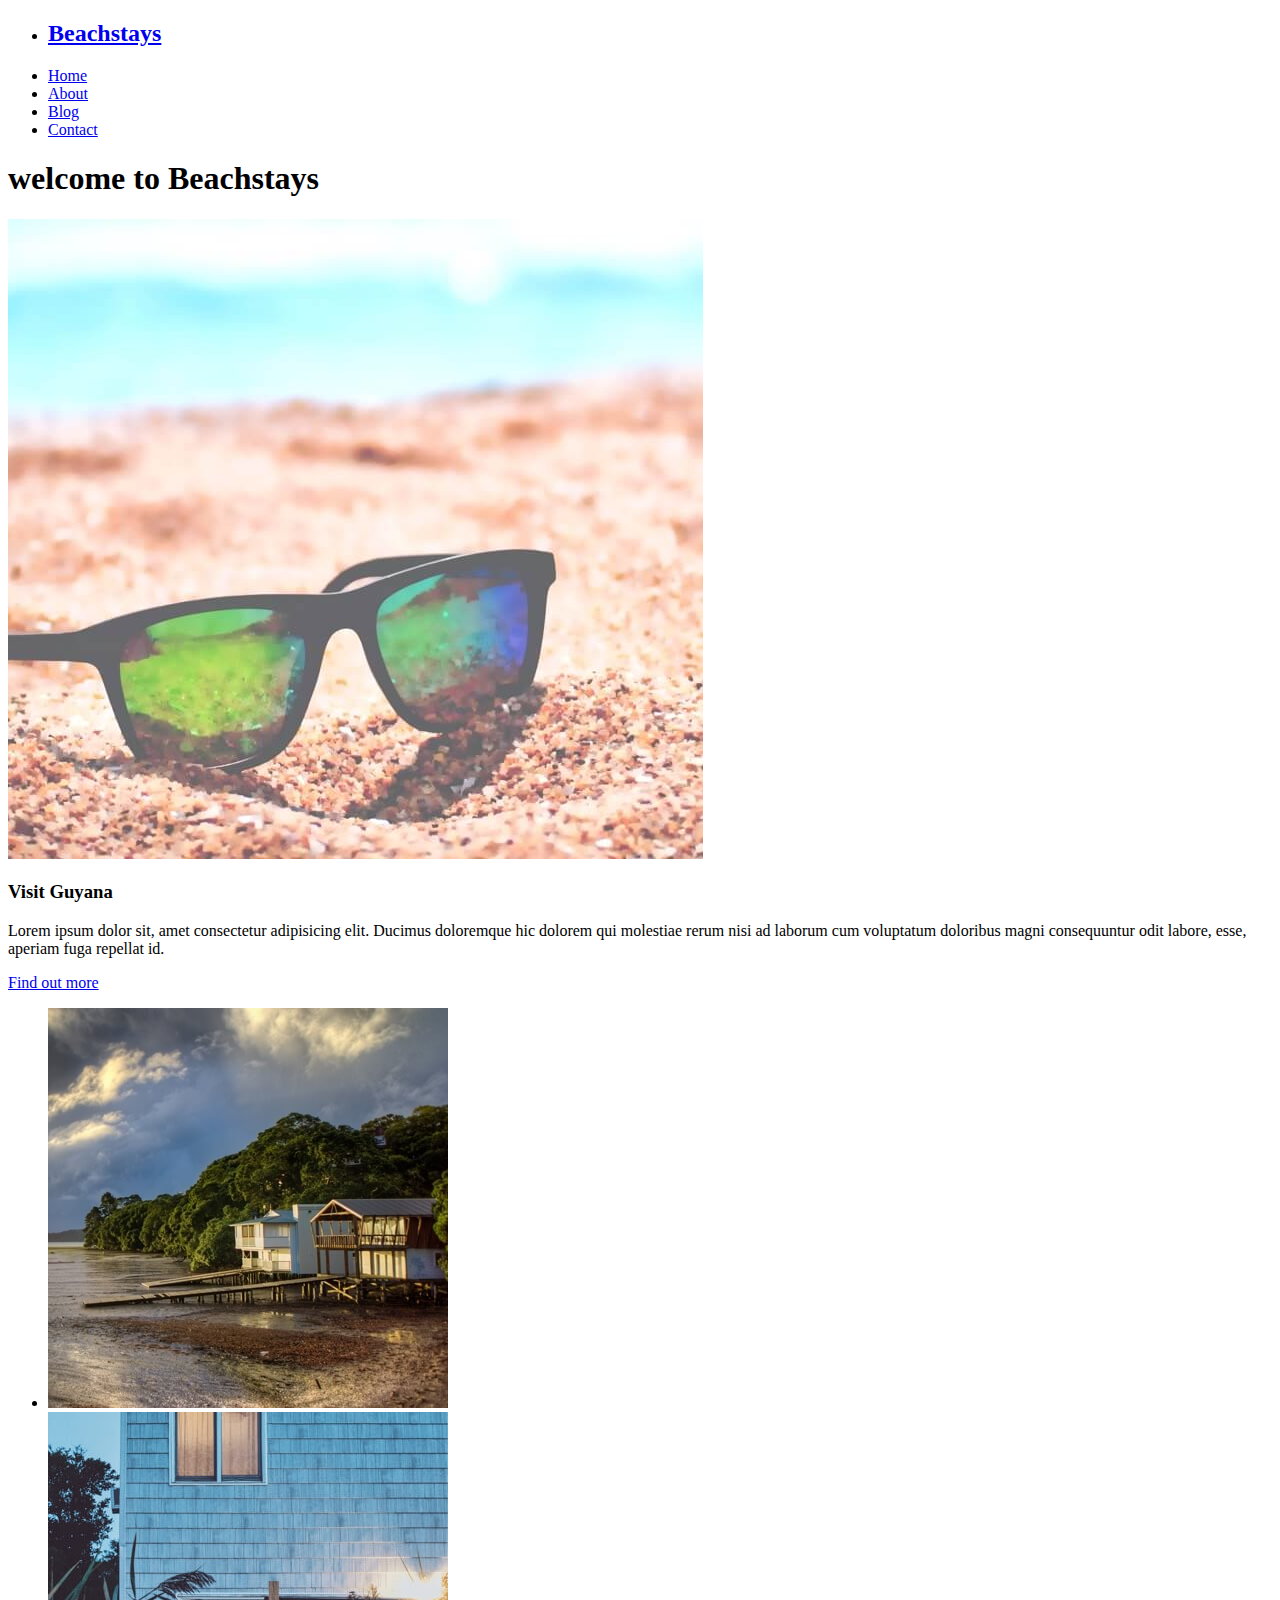
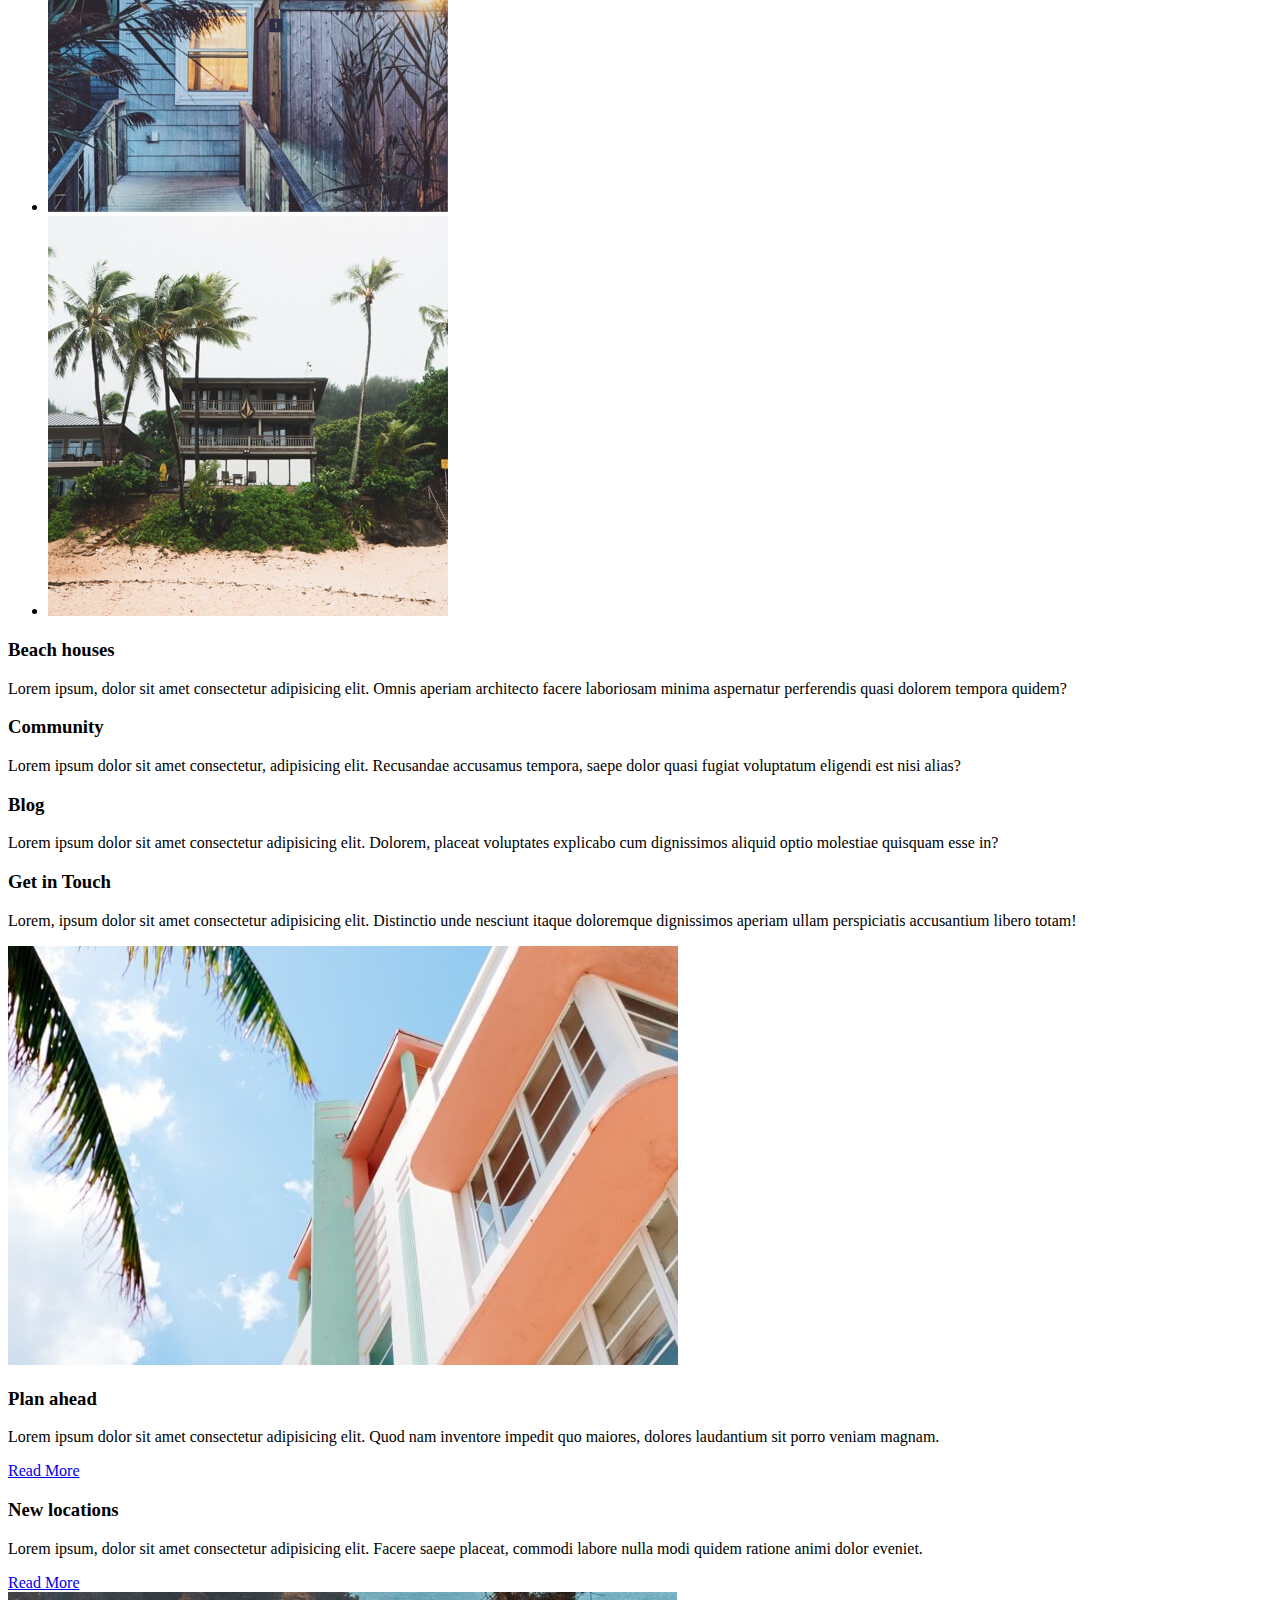
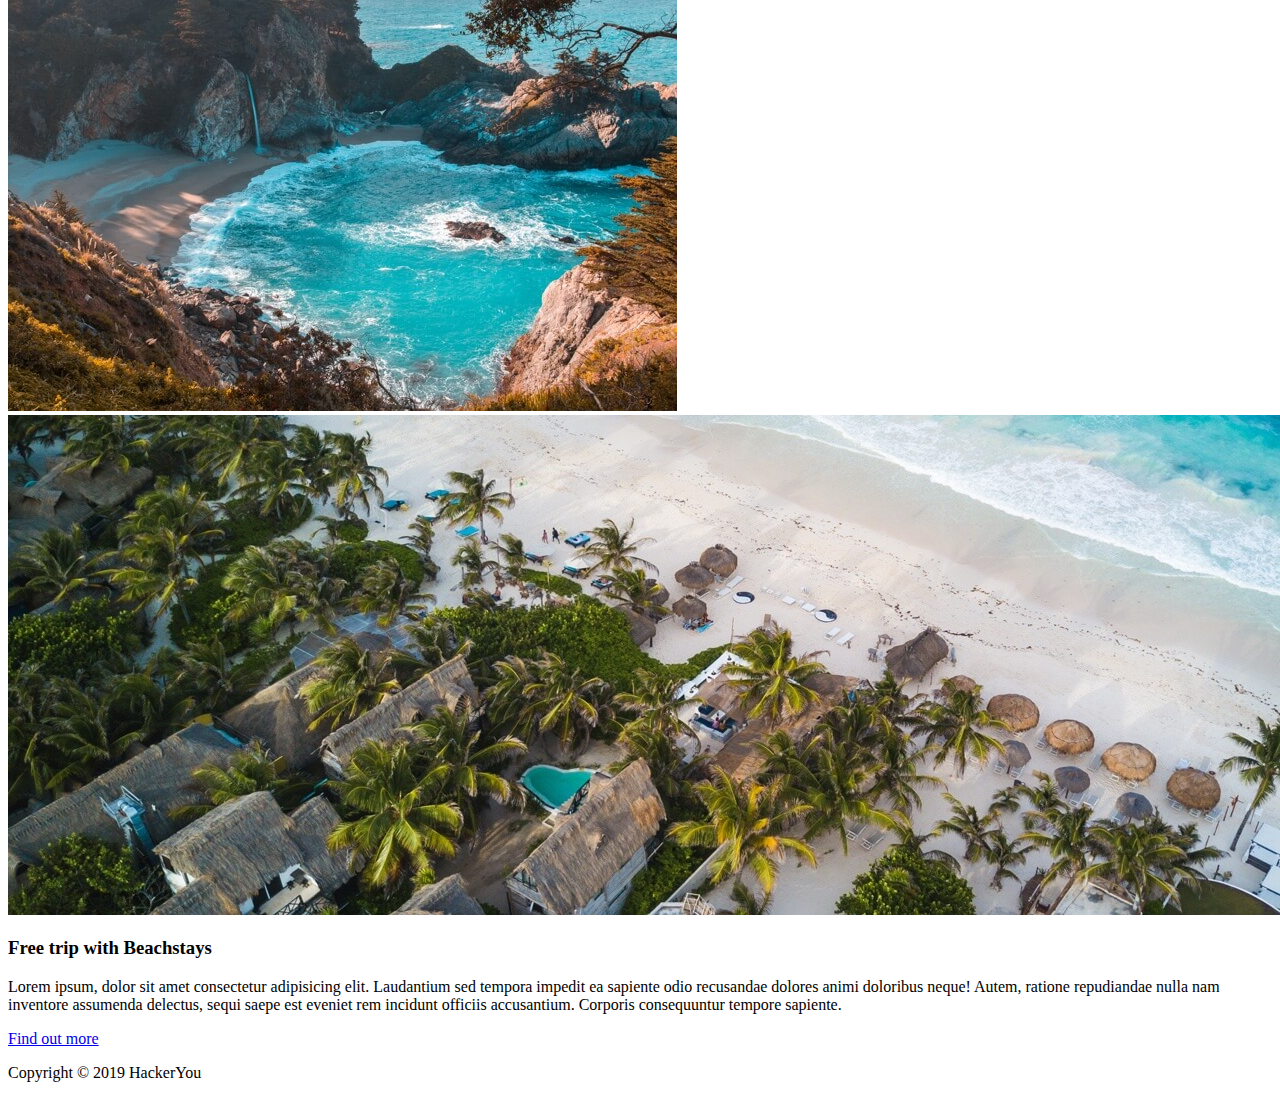
==== index.html @ f2daeaa5 "index.html for homepage completed" ====
<!DOCTYPE html>
<html lang="en">
<head>
  <meta charset="UTF-8">
  <meta http-equiv="X-UA-Compatible" content="IE=edge">
  <meta name="viewport" content="width=device-width, initial-scale=1.0">
  <title>Welcome to Beach Stays</title>
</head>
<body>
  
  <header> <!-- HEADER start -->
    <nav> <!-- NAV start -->
      <ul>
        <li><a href="#"><h2>Beachstays</h2></a></li>
        <li><a href="#">Home</a></li>
        <li><a href="#">About</a></li>
        <li><a href="#">Blog</a></li>
        <li><a href="#">Contact</a></li>
      </ul>
    </nav> <!-- NAV end -->
    <h1>welcome to <span>Beachstays</span></h1>
    <div> <!-- header img START -->
      <img src="./beachImages/header-box.jpg" alt="black-framed green-mirrored sunglasses on sandy beach">
    </div> <!-- header img END -->
  </header> <!-- HEADER end -->

  <main> <!-- MAIN starts -->
    <section class="guyana"> <!-- section Visit Guyana STARTS  -->
      <h3>Visit Guyana</h3>
      <p>Lorem ipsum dolor sit, amet consectetur adipisicing elit. Ducimus doloremque hic dolorem qui molestiae rerum nisi ad laborum cum voluptatum doloribus magni consequuntur odit labore, esse, aperiam fuga repellat id.</p>
      <a href="#">Find out more</a>
    </section> <!-- section Visit Guyana ENDS  -->

    <section class="gallery"> <!-- section gallery STARTS   -->
      <ul>
        <li><img src="./beachImages/gallery-image1.jpg" alt="white beach house with dock along the shoreline"></li>
        <li><img src="./beachImages/gallery-image2.jpg" alt="entrance to a beach house at dusk"></li>
        <li><img src="./beachImages/gallery-image3.jpg" alt="backside view from the beach of 3 level beach house"></li>
      </ul>
      </section> <!-- section gallery ENDS  -->

    <section class="iconsDetails"> <!-- section icons details START -->
      <div>
        <h3><i></i>Beach houses</h3>
        <p>Lorem ipsum, dolor sit amet consectetur adipisicing elit. Omnis aperiam architecto facere laboriosam minima aspernatur perferendis quasi dolorem tempora quidem?</p>
      </div>
      <div>
        <h3><i></i>Community</h3>
        <p>Lorem ipsum dolor sit amet consectetur, adipisicing elit. Recusandae accusamus tempora, saepe dolor quasi fugiat voluptatum eligendi est nisi alias?</p>
      </div>
      <div>
        <h3><i></i>Blog</h3>
        <p>Lorem ipsum dolor sit amet consectetur adipisicing elit. Dolorem, placeat voluptates explicabo cum dignissimos aliquid optio molestiae quisquam esse in?</p>
      </div>
      <div>
        <h3><i></i>Get in Touch</h3>
        <p>Lorem, ipsum dolor sit amet consectetur adipisicing elit. Distinctio unde nesciunt itaque doloremque dignissimos aperiam ullam perspiciatis accusantium libero totam!</p>
      </div>
    </section> <!-- section icons details ENDS -->

    <section class="plan"> <!-- section plan STARTS  -->
      <div><img src="./beachImages/left-image.jpg" alt="peach and turquoise building"></div>
      <div>
        <h3>Plan ahead</h3>
        <p>Lorem ipsum dolor sit amet consectetur adipisicing elit. Quod nam inventore impedit quo maiores, dolores laudantium sit porro veniam magnam.</p>
        <a href="#">Read More</a>
      </div>
      <div>
        <h3>New locations</h3>
        <p>Lorem ipsum, dolor sit amet consectetur adipisicing elit. Facere saepe placeat, commodi labore nulla modi quidem ratione animi dolor eveniet.</p>
        <a href="#">Read More</a>
      </div>
      <div><img src="./beachImages/right-image.jpg" alt="ocean shoreline views from above"></div>
    </section><!-- section plan ENDS -->

    <section class="contest"> <!-- section contest STARTS -->
      <div><img src="./beachImages/banner-image.jpg" alt="beach shoreline with huts and blue ocean"></div>
      <div>
        <h3>Free trip with Beachstays</h3>
        <p>Lorem ipsum, dolor sit amet consectetur adipisicing elit. Laudantium sed tempora impedit ea sapiente odio recusandae dolores animi doloribus neque! Autem, ratione repudiandae nulla nam inventore assumenda delectus, sequi saepe est eveniet rem incidunt officiis accusantium. Corporis consequuntur tempore sapiente.</p>
        <a href="#">Find out more</a>
      </div>
    </section><!-- section contest ENDS  -->

  </main> <!-- MAIN ends -->

  <footer> <!-- FOOTER starts  -->
    <p>Copyright &copy; 2019 HackerYou</p>
  </footer> <!-- FOOTER ends -->
  
</body>

</html>
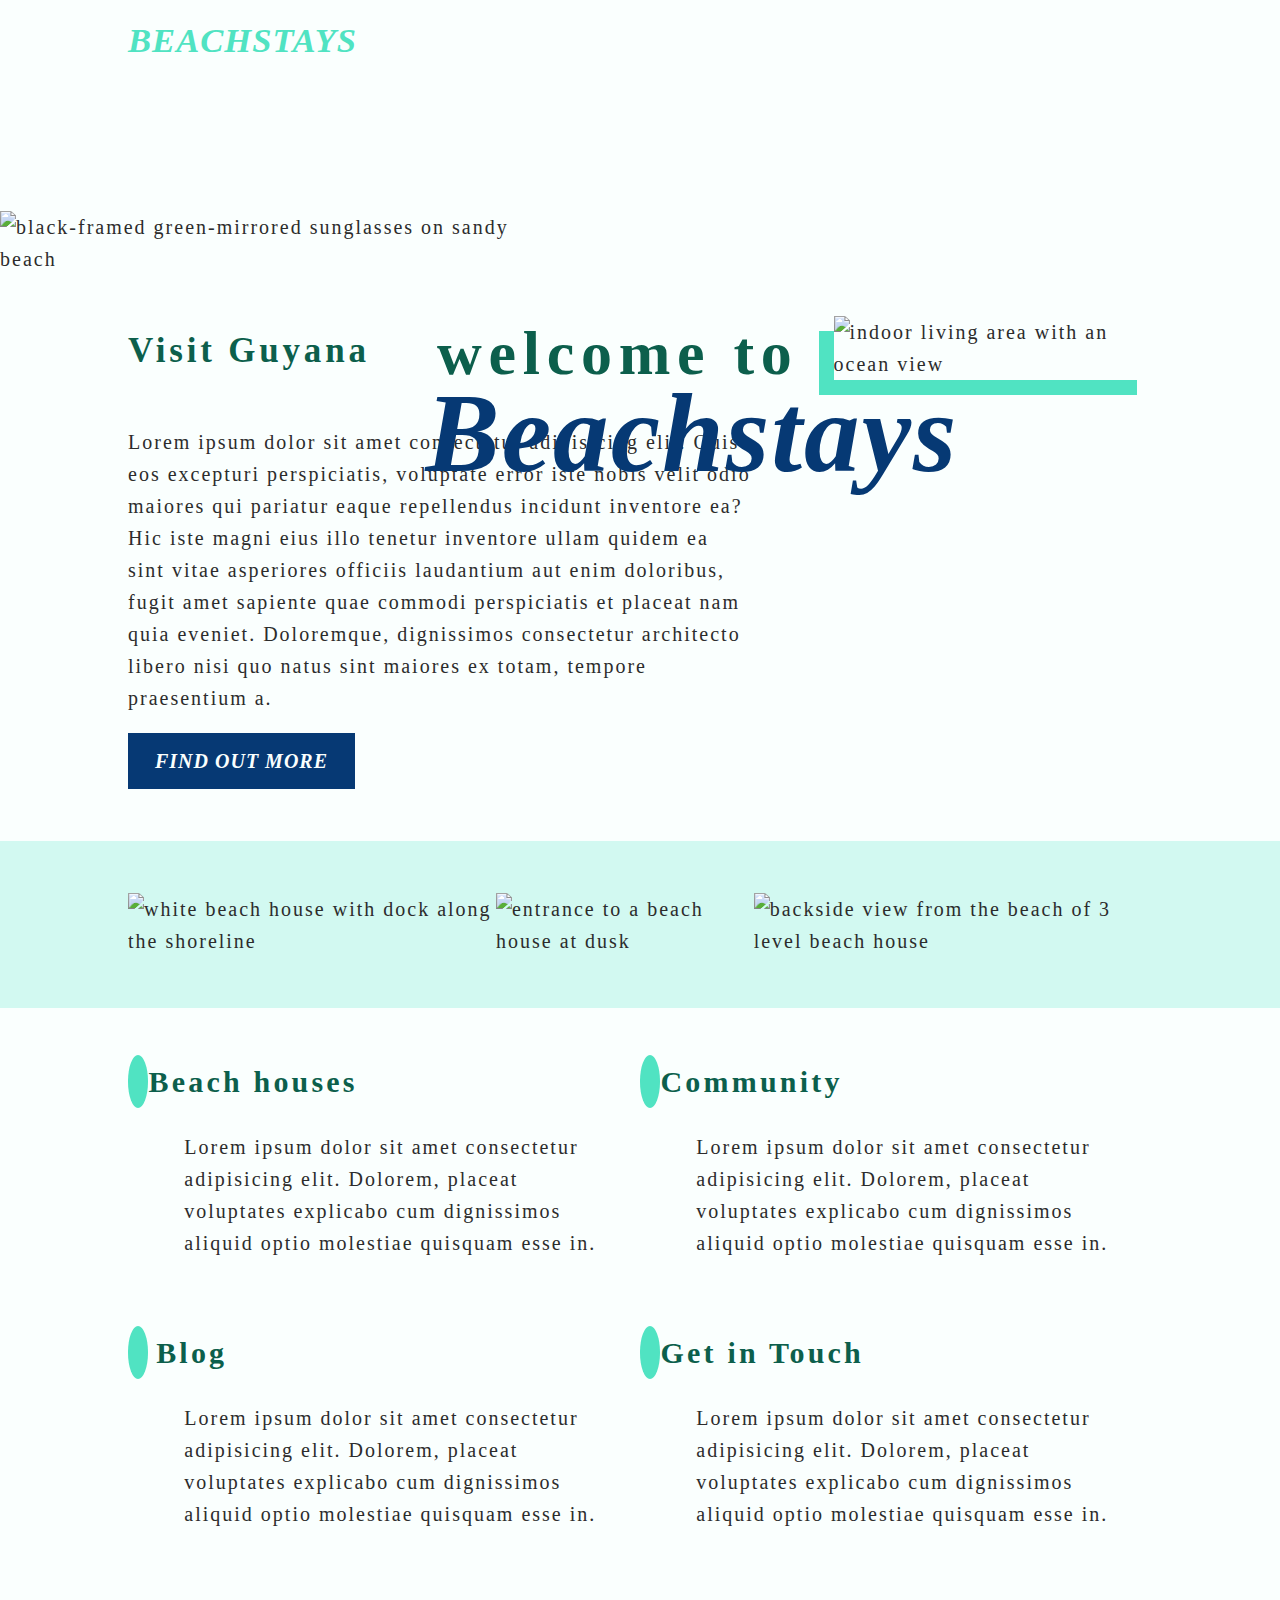
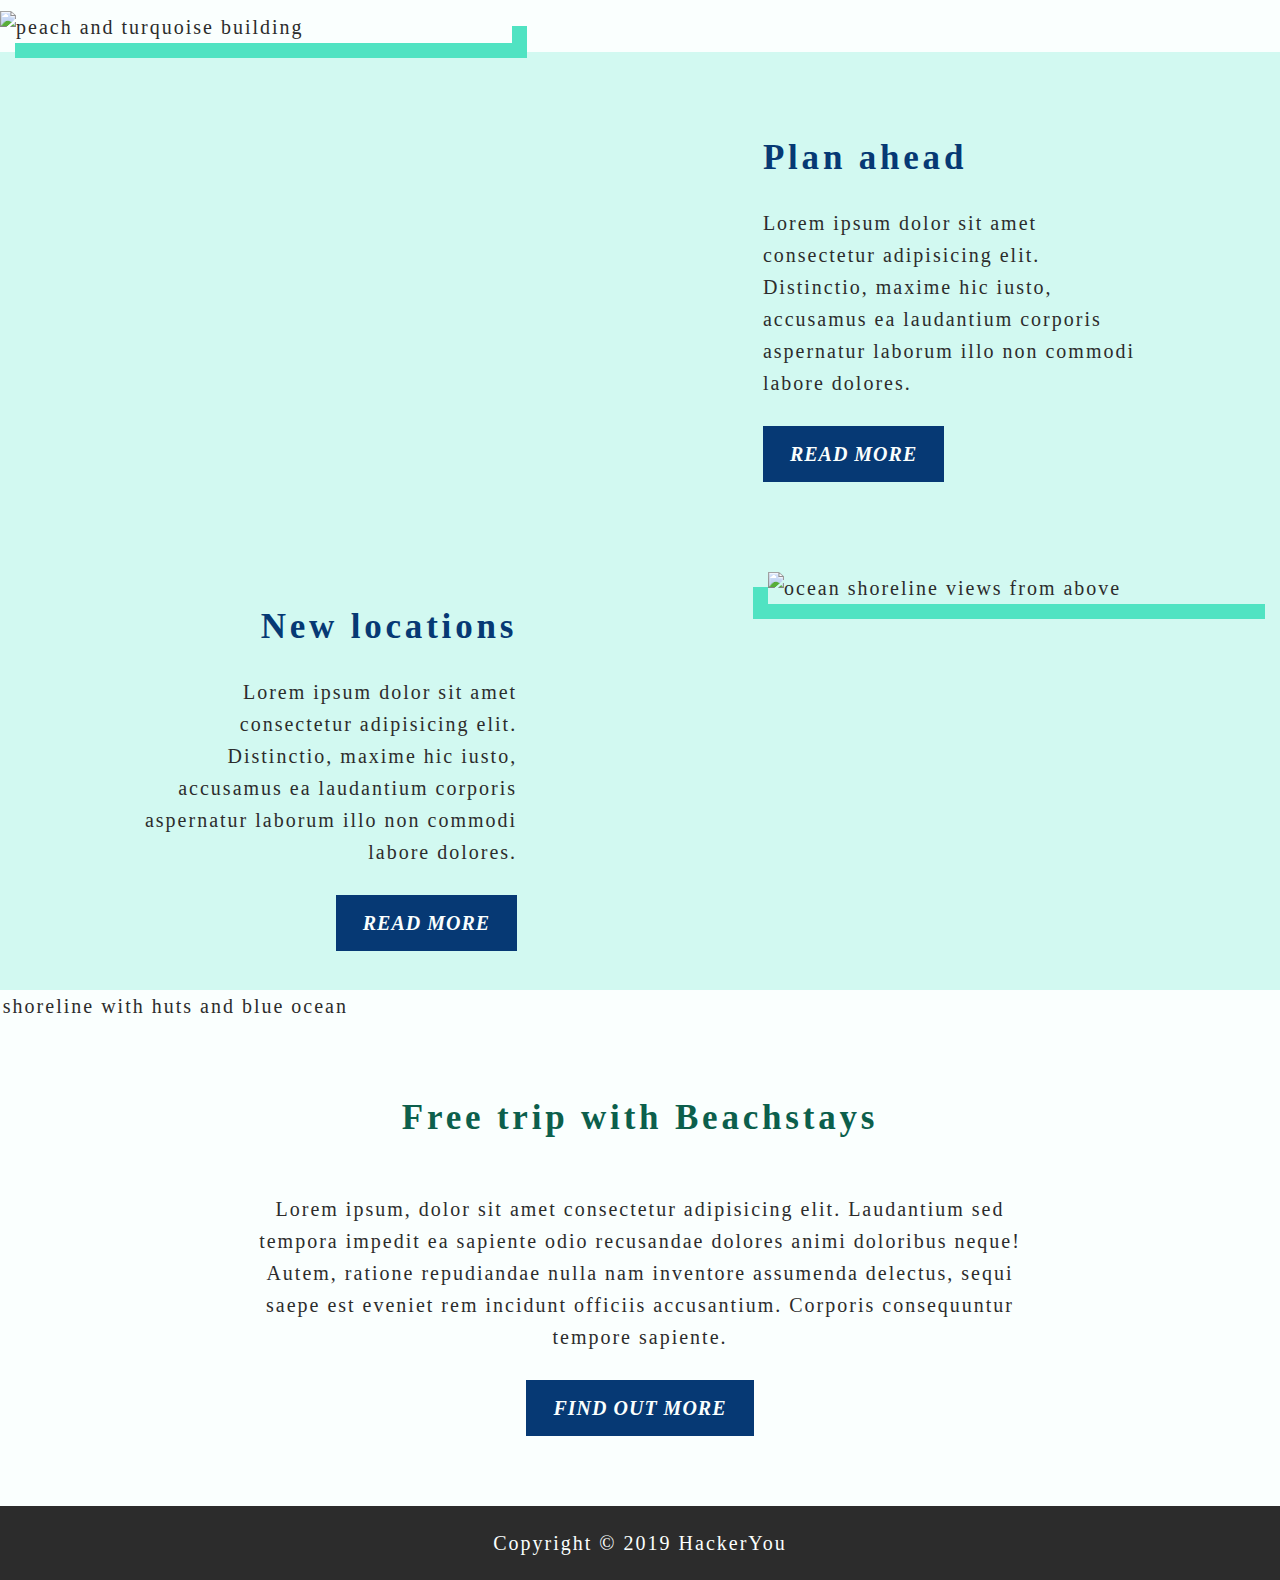
==== commit 76841728: "updated html file" ====
--- a/index.html
+++ b/index.html
@@ -5,81 +5,114 @@
   <meta http-equiv="X-UA-Compatible" content="IE=edge">
   <meta name="viewport" content="width=device-width, initial-scale=1.0">
   <title>Welcome to Beach Stays</title>
+  <!-- FONT AWESOME KIT -->
+  <script src="https://kit.fontawesome.com/ada6784cfb.js" crossorigin="anonymous"></script>
+  <!-- styles LINKED -->
+  <link rel="stylesheet" href="./styles/style.css">
 </head>
 <body>
   
   <header> <!-- HEADER start -->
-    <nav> <!-- NAV start -->
-      <ul>
-        <li><a href="#"><h2>Beachstays</h2></a></li>
-        <li><a href="#">Home</a></li>
-        <li><a href="#">About</a></li>
-        <li><a href="#">Blog</a></li>
-        <li><a href="#">Contact</a></li>
-      </ul>
-    </nav> <!-- NAV end -->
-    <h1>welcome to <span>Beachstays</span></h1>
-    <div> <!-- header img START -->
-      <img src="./beachImages/header-box.jpg" alt="black-framed green-mirrored sunglasses on sandy beach">
-    </div> <!-- header img END -->
+    <nav class="navBar"> <!-- NAV start -->
+      <div class="wrapper"> <!-- nav .wrapper starts -->
+        <a href="./index.html" class="logo">Beachstays</a></li>
+        <ul class="mainMenu">
+          <li><a href="./index.html">Home</a></li>
+          <li><a href="#">About</a></li>
+          <li><a href="./blog.html">Blog</a></li>
+          <li><a href="./contact.html">Contact</a></li>
+        </ul>
+      </div><!-- nav .wrapper ends -->
+    </nav> <!-- .navBar end -->
+
+    <div class="flexContainer"> <!-- .contentContainer start -->
+      <div class="headerImgContainer"> <!-- headerImgContainer START -->
+        <img src="./assets/header-box.jpg" alt="black-framed green-mirrored sunglasses on sandy beach">
+      </div> <!-- .headerImgContainer END -->
+
+      <div class="headerContent wrapper"> <!-- .headerContent start -->
+        <h3>welcome to</h3>
+        <h1>Beachstays</h1>
+      </div><!-- .headerContent .wrapper end -->
+    </div> <!-- .flexContainer end -->
   </header> <!-- HEADER end -->
 
   <main> <!-- MAIN starts -->
     <section class="guyana"> <!-- section Visit Guyana STARTS  -->
-      <h3>Visit Guyana</h3>
-      <p>Lorem ipsum dolor sit, amet consectetur adipisicing elit. Ducimus doloremque hic dolorem qui molestiae rerum nisi ad laborum cum voluptatum doloribus magni consequuntur odit labore, esse, aperiam fuga repellat id.</p>
-      <a href="#">Find out more</a>
-    </section> <!-- section Visit Guyana ENDS  -->
+      <div class="flexContainer wrapper">
+        <div class="contentContainer">
+          <h4>Visit Guyana</h4>
+          <p>Lorem ipsum dolor sit amet consectetur adipisicing elit. Quis eos excepturi perspiciatis, voluptate error iste nobis velit odio maiores qui pariatur eaque repellendus incidunt inventore ea? Hic iste magni eius illo tenetur inventore ullam quidem ea sint vitae asperiores officiis laudantium aut enim doloribus, fugit amet sapiente quae commodi perspiciatis et placeat nam quia eveniet. Doloremque, dignissimos consectetur architecto libero nisi quo natus sint maiores ex totam, tempore praesentium a.</p>
+          <a href="#" class="button">Find out more</a>
+        </div><!--.contentContainer end-->
+        <div class="imgContainer">
+          <img src="./assets/small-box.jpg" alt="indoor living area with an ocean view">
+        </div><!--.imgContainer end-->
+      </div><!-- .flexContainer .wrapper ends -->
+    </section> <!-- section .guyana ENDS  -->
+      
+    <section class="gallery"> <!-- section gallery STARTS   -->
+      <div class="wrapper">
+        <ul class="beachstayGallery">
+          <li><img src="./assets/gallery-image1.jpg" alt="white beach house with dock along the shoreline"></li>
+          <li><img src="./assets/gallery-image2.jpg" alt="entrance to a beach house at dusk"></li>
+          <li><img src="./assets/gallery-image3.jpg" alt="backside view from the beach of 3 level beach house"></li>
+        </ul>
+      </div> <!-- wrapper ends -->
+    </section> <!-- section gallery ENDS  -->
 
-    <section class="gallery"> <!-- section gallery STARTS   -->
-      <ul>
-        <li><img src="./beachImages/gallery-image1.jpg" alt="white beach house with dock along the shoreline"></li>
-        <li><img src="./beachImages/gallery-image2.jpg" alt="entrance to a beach house at dusk"></li>
-        <li><img src="./beachImages/gallery-image3.jpg" alt="backside view from the beach of 3 level beach house"></li>
-      </ul>
-      </section> <!-- section gallery ENDS  -->
+    <section class="iconsDetails"> <!-- section .iconsDetails START -->
+      <div class="flexContainer wrapper">
+        <div class="beachHouses">
+          <h6><i class="fa-solid fa-house-chimney"></i> Beach houses</h6>
+          <p>Lorem ipsum dolor sit amet consectetur adipisicing elit. Dolorem, placeat voluptates explicabo cum dignissimos aliquid optio molestiae quisquam esse in.</p>
+        </div>
+        <div class="community">
+          <h6><i class="fa-solid fa-users"></i> Community</h6>
+          <p>Lorem ipsum dolor sit amet consectetur adipisicing elit. Dolorem, placeat voluptates explicabo cum dignissimos aliquid optio molestiae quisquam esse in.</p>
+        </div>
+        <div class="blog">
+          <h6><i class="fa-solid fa-file"></i> Blog</h6>
+          <p>Lorem ipsum dolor sit amet consectetur adipisicing elit. Dolorem, placeat voluptates explicabo cum dignissimos aliquid optio molestiae quisquam esse in.</p>
+        </div>
+        <div class="getInTouch">
+          <h6><i class="fa-solid fa-phone-flip"></i> Get in Touch</h6>
+          <p>Lorem ipsum dolor sit amet consectetur adipisicing elit. Dolorem, placeat voluptates explicabo cum dignissimos aliquid optio molestiae quisquam esse in.</p>
+        </div>
+      </div> <!-- wrapper ends -->
+    </section> <!-- section .iconsDetails ENDS -->
 
-    <section class="iconsDetails"> <!-- section icons details START -->
-      <div>
-        <h3><i></i>Beach houses</h3>
-        <p>Lorem ipsum, dolor sit amet consectetur adipisicing elit. Omnis aperiam architecto facere laboriosam minima aspernatur perferendis quasi dolorem tempora quidem?</p>
-      </div>
-      <div>
-        <h3><i></i>Community</h3>
-        <p>Lorem ipsum dolor sit amet consectetur, adipisicing elit. Recusandae accusamus tempora, saepe dolor quasi fugiat voluptatum eligendi est nisi alias?</p>
-      </div>
-      <div>
-        <h3><i></i>Blog</h3>
-        <p>Lorem ipsum dolor sit amet consectetur adipisicing elit. Dolorem, placeat voluptates explicabo cum dignissimos aliquid optio molestiae quisquam esse in?</p>
-      </div>
-      <div>
-        <h3><i></i>Get in Touch</h3>
-        <p>Lorem, ipsum dolor sit amet consectetur adipisicing elit. Distinctio unde nesciunt itaque doloremque dignissimos aperiam ullam perspiciatis accusantium libero totam!</p>
-      </div>
-    </section> <!-- section icons details ENDS -->
-
-    <section class="plan"> <!-- section plan STARTS  -->
-      <div><img src="./beachImages/left-image.jpg" alt="peach and turquoise building"></div>
-      <div>
-        <h3>Plan ahead</h3>
-        <p>Lorem ipsum dolor sit amet consectetur adipisicing elit. Quod nam inventore impedit quo maiores, dolores laudantium sit porro veniam magnam.</p>
-        <a href="#">Read More</a>
-      </div>
-      <div>
-        <h3>New locations</h3>
-        <p>Lorem ipsum, dolor sit amet consectetur adipisicing elit. Facere saepe placeat, commodi labore nulla modi quidem ratione animi dolor eveniet.</p>
-        <a href="#">Read More</a>
-      </div>
-      <div><img src="./beachImages/right-image.jpg" alt="ocean shoreline views from above"></div>
-    </section><!-- section plan ENDS -->
+    <section class="plan"> <!-- .plan section STARTS  -->
+      <div class="flexContainer wrapper">
+        <div class="imgContainer">
+          <img src="./assets/left-image.jpg" class="leftImg" alt="peach and turquoise building">
+        </div><!--.imgContainer end-->
+        <div class="contentContainer right">
+          <h5>Plan ahead</h5>
+          <p>Lorem ipsum dolor sit amet consectetur adipisicing elit. Distinctio, maxime hic iusto, accusamus ea laudantium corporis aspernatur laborum illo non commodi labore dolores.</p>
+          <a href="#" class="button">Read More</a>
+        </div><!--contentContainer end-->
+        <div class="contentContainer left">
+          <h5>New locations</h5>
+          <p>Lorem ipsum dolor sit amet consectetur adipisicing elit. Distinctio, maxime hic iusto, accusamus ea laudantium corporis aspernatur laborum illo non commodi labore dolores.</p>
+          <a href="#" class="button">Read More</a>
+        </div><!--contentContainer end-->
+        <div class="imgContainer">
+          <img src="./assets/right-image.jpg" class="rightImg" alt="ocean shoreline views from above">
+        </div><!--imgContainer end-->
+      </div> <!--.wrapper ENDS-->
+    </section><!-- .plan section ENDS -->
 
     <section class="contest"> <!-- section contest STARTS -->
-      <div><img src="./beachImages/banner-image.jpg" alt="beach shoreline with huts and blue ocean"></div>
-      <div>
-        <h3>Free trip with Beachstays</h3>
-        <p>Lorem ipsum, dolor sit amet consectetur adipisicing elit. Laudantium sed tempora impedit ea sapiente odio recusandae dolores animi doloribus neque! Autem, ratione repudiandae nulla nam inventore assumenda delectus, sequi saepe est eveniet rem incidunt officiis accusantium. Corporis consequuntur tempore sapiente.</p>
-        <a href="#">Find out more</a>
-      </div>
+      <div class="flexContainer wrapper">
+        <div class="imgContainer">
+          <img src="./assets/banner-image.jpg" alt="beach shoreline with huts and blue ocean"></div>
+        <div class="contentContainer">
+          <h4>Free trip with Beachstays</h4>
+          <p>Lorem ipsum, dolor sit amet consectetur adipisicing elit. Laudantium sed tempora impedit ea sapiente odio recusandae dolores animi doloribus neque! Autem, ratione repudiandae nulla nam inventore assumenda delectus, sequi saepe est eveniet rem incidunt officiis accusantium. Corporis consequuntur tempore sapiente.</p>
+          <a href="#" class="button">Find out more</a>
+        </div><!--.contentContainer ENDS-->
+      </div> <!--.flexContainer .wrapper ENDS-->
     </section><!-- section contest ENDS  -->
 
   </main> <!-- MAIN ends -->
@@ -87,7 +120,7 @@
   <footer> <!-- FOOTER starts  -->
     <p>Copyright &copy; 2019 HackerYou</p>
   </footer> <!-- FOOTER ends -->
-  
+
 </body>
 
 </html>--- a/styles/style.css
+++ b/styles/style.css
@@ -0,0 +1,561 @@
+/*fonts */
+/* root element html font-size to 125%, 1 rem = 20px */
+html {
+  line-height: 1.15;
+  -ms-text-size-adjust: 100%;
+  -webkit-text-size-adjust: 100%;
+}
+
+body {
+  margin: 0;
+}
+
+article, aside, footer, header, nav, section {
+  display: block;
+}
+
+h1 {
+  font-size: 2em;
+  margin: 0.67em 0;
+}
+
+figcaption, figure, main {
+  display: block;
+}
+
+figure {
+  margin: 1em 40px;
+}
+
+hr {
+  box-sizing: content-box;
+  height: 0;
+  overflow: visible;
+}
+
+pre {
+  font-family: monospace, monospace;
+  font-size: 1em;
+}
+
+a {
+  background-color: transparent;
+  -webkit-text-decoration-skip: objects;
+}
+
+abbr[title] {
+  border-bottom: none;
+  text-decoration: underline;
+  -webkit-text-decoration: underline dotted;
+          text-decoration: underline dotted;
+}
+
+b, strong {
+  font-weight: inherit;
+}
+
+b, strong {
+  font-weight: bolder;
+}
+
+code, kbd, samp {
+  font-family: monospace, monospace;
+  font-size: 1em;
+}
+
+dfn {
+  font-style: italic;
+}
+
+mark {
+  background-color: #ff0;
+  color: #000;
+}
+
+small {
+  font-size: 80%;
+}
+
+sub, sup {
+  font-size: 75%;
+  line-height: 0;
+  position: relative;
+  vertical-align: baseline;
+}
+
+sub {
+  bottom: -0.25em;
+}
+
+sup {
+  top: -0.5em;
+}
+
+audio, video {
+  display: inline-block;
+}
+
+audio:not([controls]) {
+  display: none;
+  height: 0;
+}
+
+img {
+  border-style: none;
+}
+
+svg:not(:root) {
+  overflow: hidden;
+}
+
+button, input, optgroup, select, textarea {
+  font-family: sans-serif;
+  font-size: 100%;
+  line-height: 1.15;
+  margin: 0;
+}
+
+button, input {
+  overflow: visible;
+}
+
+button, select {
+  text-transform: none;
+}
+
+button, html [type=button], [type=reset], [type=submit] {
+  -webkit-appearance: button;
+}
+
+button::-moz-focus-inner, [type=button]::-moz-focus-inner, [type=reset]::-moz-focus-inner, [type=submit]::-moz-focus-inner {
+  border-style: none;
+  padding: 0;
+}
+
+button:-moz-focusring, [type=button]:-moz-focusring, [type=reset]:-moz-focusring, [type=submit]:-moz-focusring {
+  outline: 1px dotted ButtonText;
+}
+
+fieldset {
+  padding: 0.35em 0.75em 0.625em;
+}
+
+legend {
+  box-sizing: border-box;
+  color: inherit;
+  display: table;
+  max-width: 100%;
+  padding: 0;
+  white-space: normal;
+}
+
+progress {
+  display: inline-block;
+  vertical-align: baseline;
+}
+
+textarea {
+  overflow: auto;
+}
+
+[type=checkbox], [type=radio] {
+  box-sizing: border-box;
+  padding: 0;
+}
+
+[type=number]::-webkit-inner-spin-button, [type=number]::-webkit-outer-spin-button {
+  height: auto;
+}
+
+[type=search] {
+  -webkit-appearance: textfield;
+  outline-offset: -2px;
+}
+
+[type=search]::-webkit-search-cancel-button, [type=search]::-webkit-search-decoration {
+  -webkit-appearance: none;
+}
+
+::-webkit-file-upload-button {
+  -webkit-appearance: button;
+  font: inherit;
+}
+
+details, menu {
+  display: block;
+}
+
+summary {
+  display: list-item;
+}
+
+canvas {
+  display: inline-block;
+}
+
+template {
+  display: none;
+}
+
+[hidden] {
+  display: none;
+}
+
+* {
+  box-sizing: border-box;
+}
+
+.sr-only {
+  position: absolute;
+  width: 1px;
+  height: 1px;
+  margin: -1px;
+  border: 0;
+  padding: 0;
+  white-space: nowrap;
+  -webkit-clip-path: inset(100%);
+          clip-path: inset(100%);
+  clip: rect(0 0 0 0);
+  overflow: hidden;
+}
+
+@font-face {
+  font-family: "PlayfairDisplaySC";
+  src: url("../fonts/playfairDisplaySC/PlayfairDisplaySC-BlackItalic.ttf");
+  font-weight: 900;
+  font-style: italic;
+}
+@font-face {
+  font-family: "Lato";
+  src: url("../fonts/lato/Lato-Regular.ttf");
+}
+@font-face {
+  font-family: "Lato";
+  src: url("../fonts/lato/Lato-Bold.ttf");
+  font-weight: bold;
+}
+@font-face {
+  font-family: "Lato";
+  src: url("../fonts/lato/Lato-Light.ttf");
+  font-weight: 300;
+}
+html {
+  font-size: 125%;
+}
+
+body {
+  font-family: "Lato", "sans-serif";
+  font-size: 1rem;
+  color: #2C2C2C;
+  line-height: 1.6rem;
+  letter-spacing: 0.1rem;
+}
+
+h2,
+h3,
+h4,
+h5,
+h6 {
+  font-family: "Lato", "sans-serif";
+  font-weight: bold;
+  line-height: 2.9rem;
+}
+
+h3,
+h4,
+h6 {
+  color: rgb(12, 95, 76);
+}
+
+h1 {
+  font-family: "PlayfairDisplaySC", "sans-serif";
+  font-size: 5.56rem;
+  font-weight: 900;
+  font-style: italic;
+  color: #063974;
+}
+
+h2 {
+  font-size: 4.35rem;
+  letter-spacing: 0.45rem;
+}
+
+h3 {
+  font-size: 3.1rem;
+  letter-spacing: 0.335rem;
+}
+
+h4 {
+  font-size: 1.75rem;
+  letter-spacing: 0.19rem;
+}
+
+h5 {
+  font-size: 1.75rem;
+  letter-spacing: 0.19rem;
+  color: #063974;
+}
+
+h6 {
+  font-size: 1.5rem;
+  letter-spacing: 0.16rem;
+}
+
+ul,
+li,
+a,
+input {
+  padding: 0;
+  margin: 0;
+}
+
+ul {
+  list-style: none;
+}
+
+p {
+  font-family: "Lato", "sans-serif";
+  font-size: 1rem;
+  line-height: 1.6rem;
+  letter-spacing: 0.1rem;
+}
+
+a {
+  text-decoration: none;
+  color: inherit;
+  cursor: pointer;
+  transition: 0.3s;
+}
+
+.logo {
+  font-family: "PlayfairDisplaySC", "sans-serif";
+  font-weight: 900;
+  font-style: italic;
+  font-size: 1.73rem;
+  text-align: center;
+  color: #50E3C2;
+}
+
+.wrapper {
+  max-width: 1728px;
+  width: 80%;
+  margin: 0 auto;
+}
+
+a {
+  font-family: "Lato", "sans-serif";
+  font-weight: bold;
+  font-size: 1rem;
+  text-align: center;
+  line-height: 1.45rem;
+  letter-spacing: 0.05rem;
+  color: #FAFFFE;
+  text-transform: uppercase;
+}
+a:hover {
+  color: #50E3C2;
+}
+
+.button {
+  font-family: "PlayfairDisplaySC", "sans-serif";
+  font-weight: 900;
+  font-style: italic;
+  font-size: 1rem;
+  text-align: center;
+  line-height: 1.6rem;
+  letter-spacing: 0.05rem;
+  background-color: #063974;
+  color: #FAFFFE;
+  border: 2px solid #063974;
+  padding: 15px 25px;
+  cursor: pointer;
+  transition: 0.3s;
+}
+.button:hover {
+  background-color: #50E3C2;
+  color: #063974;
+}
+.button:focus {
+  background-color: #50E3C2;
+  color: #063974;
+}
+
+.navBar {
+  width: 100vw;
+}
+.navBar .wrapper {
+  display: flex;
+  justify-content: space-between;
+  padding: 2% 0% 12% 0%;
+}
+.navBar .wrapper .mainMenu {
+  display: flex;
+  justify-content: flex-start;
+}
+.navBar .wrapper .mainMenu li {
+  padding: 0 10px;
+}
+
+header {
+  background: url("../assets/home-image-1.jpg") top center/100vw no-repeat;
+  background-color: #FAFFFE;
+}
+header .flexContainer {
+  display: flex;
+}
+
+.headerImgContainer {
+  width: 43%;
+  position: relative;
+}
+.headerImgContainer img {
+  max-width: 100%;
+}
+
+.headerContent {
+  position: absolute;
+  margin: 4% 0% 0% 34.15%;
+  max-width: 60vw;
+}
+.headerContent h1 {
+  margin: -3.5% 0 0 -1.5%;
+}
+
+.guyana {
+  background-color: #FAFFFE;
+  padding-bottom: 5%;
+}
+.guyana .flexContainer {
+  display: flex;
+}
+.guyana .flexContainer .contentContainer {
+  width: 60vw;
+}
+.guyana .flexContainer .contentContainer p {
+  margin-bottom: 5%;
+}
+.guyana .flexContainer .imgContainer {
+  margin: 4% 0 0 8%;
+  max-width: 100vw;
+}
+.guyana .flexContainer img {
+  width: 100%;
+  box-shadow: -15px 15px #50E3C2;
+}
+
+.gallery {
+  background-color: #D2F9F1;
+}
+.gallery .beachstayGallery {
+  display: flex;
+  justify-content: space-evenly;
+  padding: 5% 0;
+  max-width: 100vw;
+}
+.gallery .beachstayGallery img {
+  width: 100%;
+}
+
+.iconsDetails {
+  background-color: #FAFFFE;
+  padding-bottom: 8%;
+}
+.iconsDetails .flexContainer {
+  display: flex;
+  flex-wrap: wrap;
+  justify-content: space-between;
+}
+.iconsDetails .flexContainer div {
+  width: 50%;
+}
+.iconsDetails .flexContainer div h6 {
+  margin: 45px 0 0 0;
+}
+.iconsDetails .flexContainer div i {
+  text-align: center;
+  padding: 2%;
+  color: #FAFFFE;
+  background-color: #50E3C2;
+  border-radius: 50%;
+}
+.iconsDetails .flexContainer div p {
+  padding: 0 6% 0 11%;
+}
+
+.blog i {
+  margin-right: 1.5%;
+}
+
+.plan {
+  background-color: #D2F9F1;
+}
+.plan .flexContainer {
+  display: flex;
+  flex-wrap: wrap;
+  justify-content: space-between;
+}
+.plan .flexContainer div {
+  width: 50%;
+}
+.plan .flexContainer h5 {
+  margin: 46px 0 0 0;
+}
+.plan .flexContainer p {
+  margin-bottom: 10%;
+}
+.plan .flexContainer .contentContainer.right {
+  padding: 3% 0% 5% 12%;
+  text-align: left;
+}
+.plan .flexContainer .contentContainer.left {
+  padding: 3% 12% 5% 0%;
+  text-align: right;
+}
+
+.plan .imgContainer {
+  position: relative;
+  max-width: 100vw;
+}
+.plan .imgContainer .leftImg {
+  box-shadow: 15px 15px #50E3C2;
+  width: 100%;
+  position: absolute;
+  margin: -8% 0 0 -25%;
+}
+.plan .imgContainer .rightImg {
+  box-shadow: -15px 15px #50E3C2;
+  width: 100%;
+  margin: 10% 0 0 25%;
+  position: absolute;
+}
+
+.contest {
+  background-color: #FAFFFE;
+}
+.contest .flexContainer {
+  display: flex;
+  flex-direction: column;
+}
+.contest .flexContainer .imgContainer {
+  max-width: 100vw;
+}
+.contest .flexContainer .imgContainer img {
+  width: 132.5%;
+  margin: 0 -20%;
+}
+.contest .flexContainer .contentContainer {
+  margin: 0 auto;
+  padding: 2% 0 8% 0;
+  text-align: center;
+  width: 75%;
+}
+.contest .flexContainer .contentContainer p {
+  margin-bottom: 5%;
+}
+
+footer {
+  background-color: #2C2C2C;
+  color: #FAFFFE;
+  text-align: center;
+  border: 1px solid #2C2C2C;
+}